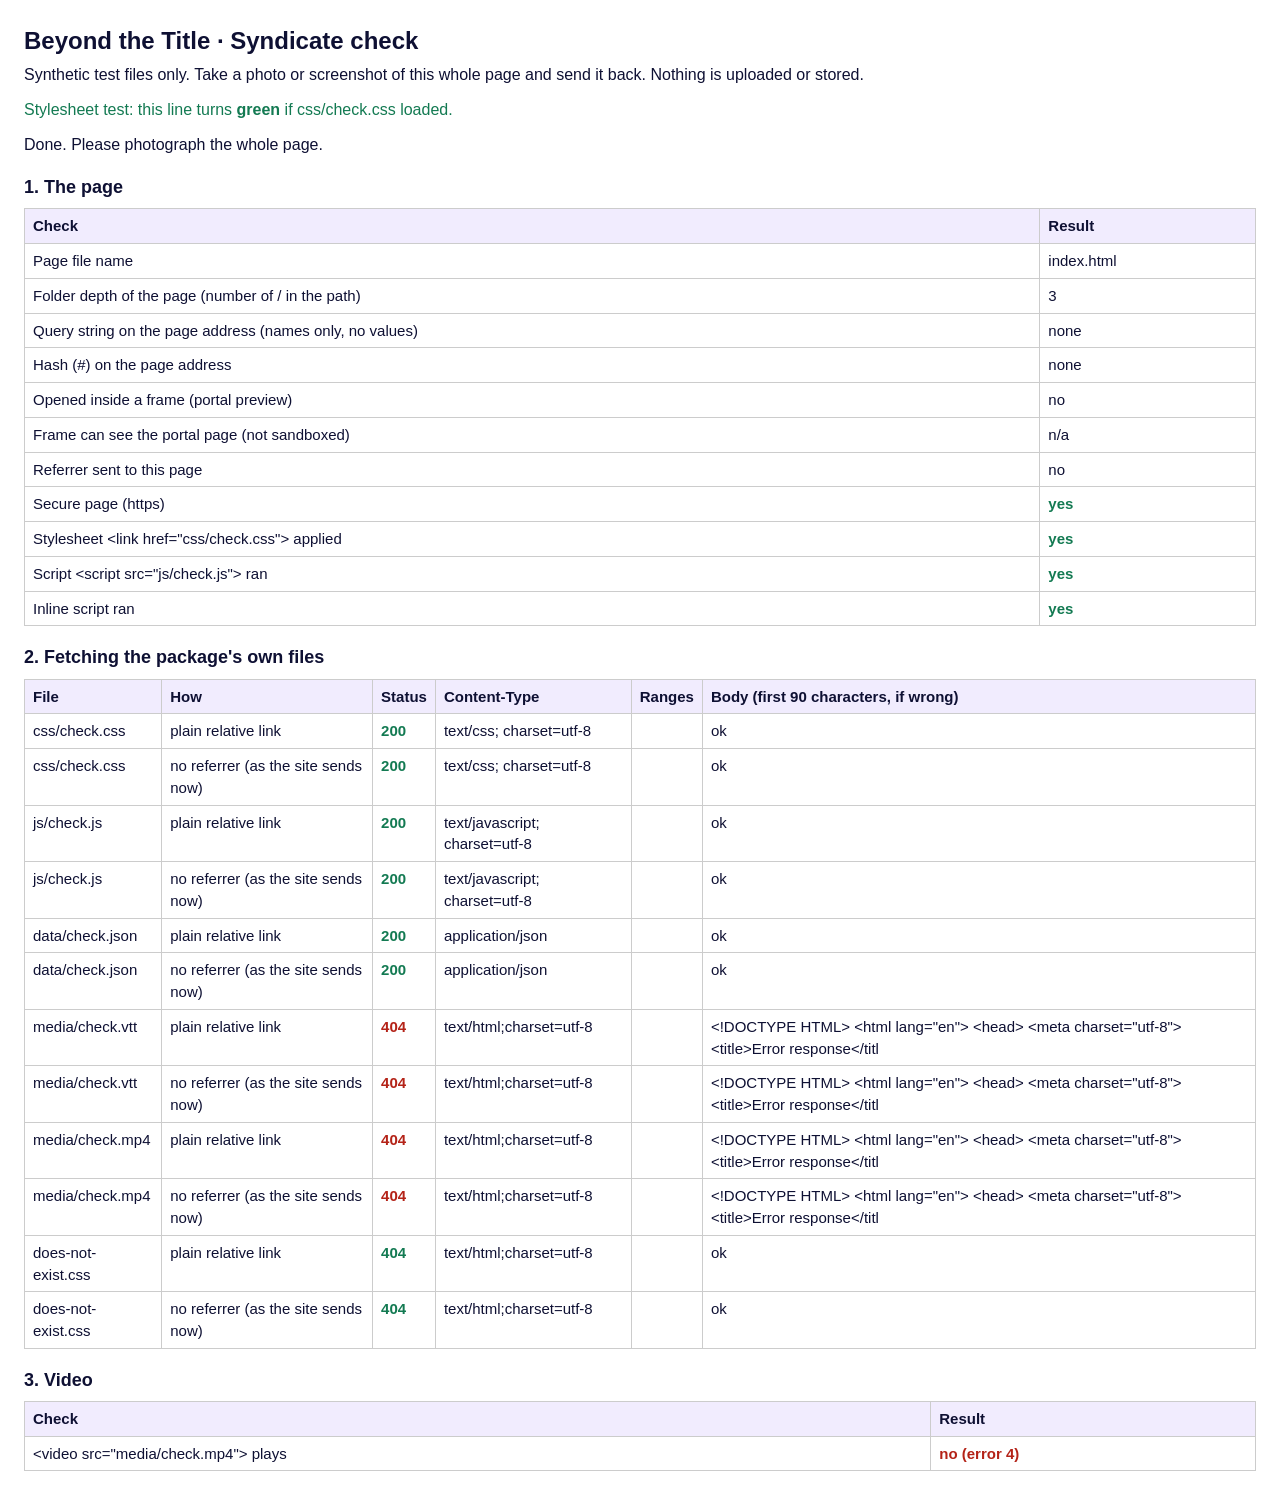
==== tools/syndicate-check/index.html @ 128fb9c4 "feat: single-file release for Syndicate, Share your story page (v0.6.0, in progress) Syndicate serve" ====
<!doctype html>
<html lang="en">
<head>
<meta charset="utf-8">
<meta name="viewport" content="width=device-width, initial-scale=1">
<title>Syndicate check · Beyond the Title</title>
<link rel="stylesheet" href="css/check.css">
<style>
body{font:16px/1.45 -apple-system,BlinkMacSystemFont,"Segoe UI",sans-serif;margin:24px;color:#0E1033;background:#fff}
h1{font-size:24px;margin:0 0 4px} p{margin:0 0 12px}
table{border-collapse:collapse;width:100%;font-size:15px;margin-top:8px}
td,th{border:1px solid #ccc;padding:6px 8px;text-align:left;vertical-align:top}
th{background:#f1ecfe}
.ok{color:#137A52;font-weight:700} .bad{color:#B42318;font-weight:700}
code{font-size:13px;word-break:break-all}
</style>
</head>
<body>
<h1>Beyond the Title · Syndicate check</h1>
<p>Synthetic test files only. Take a photo or screenshot of this whole page and send it back. Nothing is uploaded or stored.</p>
<p id="css-probe">Stylesheet test: this line turns <b>green</b> if css/check.css loaded.</p>
<p id="status">If this sentence doesn't change within a few seconds, Syndicate blocked the page's own script.</p>
<div id="out"></div>
<script src="js/check.js"></script>
<script>
(function () {
  var out = document.getElementById('out');
  document.getElementById('status').textContent = 'Running checks…';
  function row(cells, head) { var tr = document.createElement('tr'); cells.forEach(function (c) { var td = document.createElement(head ? 'th' : 'td'); if (c && c.cls) { td.className = c.cls; td.textContent = c.t; } else td.textContent = c == null ? '' : String(c); tr.appendChild(td); }); return tr; }
  function table(title, headers, rows) { var h = document.createElement('h2'); h.textContent = title; h.style.fontSize = '18px'; h.style.margin = '18px 0 0'; var t = document.createElement('table'); t.appendChild(row(headers, true)); rows.forEach(function (r) { t.appendChild(r); }); out.appendChild(h); out.appendChild(t); }
  var yes = function (b, y, n) { return { t: b ? (y || 'yes') : (n || 'no'), cls: b ? 'ok' : 'bad' }; };
  var q = location.search ? location.search.slice(1).split('&').map(function (p) { return decodeURIComponent(p.split('=')[0]); }) : [];
  var inFrame = false, topReadable = false; try { inFrame = window.top !== window; topReadable = !!window.top.location.href; } catch (e) { topReadable = false; }
  var cssOk = getComputedStyle(document.getElementById('css-probe')).color === 'rgb(19, 122, 82)';
  table('1. The page', ['Check', 'Result'], [
    row(['Page file name', location.pathname.split('/').pop() || '(none)']),
    row(['Folder depth of the page (number of / in the path)', location.pathname.split('/').length - 1]),
    row(['Query string on the page address (names only, no values)', q.length ? q.join(', ') : 'none']),
    row(['Hash (#) on the page address', location.hash ? 'yes' : 'none']),
    row(['Opened inside a frame (portal preview)', inFrame ? 'yes' : 'no']),
    row(['Frame can see the portal page (not sandboxed)', inFrame ? (topReadable ? 'yes' : 'no') : 'n/a']),
    row(['Referrer sent to this page', document.referrer ? 'yes' : 'no']),
    row(['Secure page (https)', yes(window.isSecureContext)]),
    row(['Stylesheet <link href="css/check.css"> applied', yes(cssOk)]),
    row(['Script <script src="js/check.js"> ran', yes(window.SYNDICATE_CHECK_EXTERNAL_JS === true)]),
    row(['Inline script ran', yes(true)])
  ]);
  var tests = [
    ['css/check.css', 'text/css', '#css-probe'],
    ['js/check.js', 'javascript', 'SYNDICATE_CHECK_EXTERNAL_JS'],
    ['data/check.json', 'json', 'Syndicate check'],
    ['media/check.vtt', 'text/vtt', 'WEBVTT'],
    ['media/check.mp4', 'video/mp4', null],
    ['does-not-exist.css', '(should be 404)', null]
  ];
  var variants = [
    ['plain relative link', function (p) { return p; }, {}],
    ['no referrer (as the site sends now)', function (p) { return p; }, { referrerPolicy: 'no-referrer' }],
    ['with the page\'s query string added', function (p) { return p + location.search; }, {}]
  ];
  var jobs = [];
  tests.forEach(function (t) {
    variants.forEach(function (v) {
      if (v[0].indexOf('query') >= 0 && !location.search) return;
      var url = v[1](t[0]);
      var opts = Object.assign({ cache: 'no-store', credentials: 'same-origin', redirect: 'follow' }, v[2]);
      if (t[0].slice(-4) === '.mp4') opts.headers = { Range: 'bytes=0-1023' };
      jobs.push(fetch(url, opts).then(function (r) {
        return r.text().then(function (body) {
          var type = r.headers.get('content-type') || '(none)';
          var good = r.ok && (t[2] === null ? (t[0].slice(-4) === '.mp4' ? /video\/mp4/.test(type) : true) : body.indexOf(t[2]) >= 0);
          if (t[0] === 'does-not-exist.css') good = r.status === 404;
          return row([t[0], v[0], { t: r.status + (r.redirected ? ' (redirected)' : ''), cls: good ? 'ok' : 'bad' }, type, r.headers.get('content-range') || r.headers.get('accept-ranges') || '', good ? 'ok' : body.replace(/\s+/g, ' ').slice(0, 90)]);
        });
      }).catch(function (e) { return row([t[0], v[0], { t: 'failed', cls: 'bad' }, '', '', String(e && e.message || e)]); }));
    });
  });
  Promise.all(jobs).then(function (rows) {
    table('2. Fetching the package\'s own files', ['File', 'How', 'Status', 'Content-Type', 'Ranges', 'Body (first 90 characters, if wrong)'], rows);
    var v = document.createElement('video'); v.muted = true; v.preload = 'metadata'; v.src = 'media/check.mp4';
    var done = false, finish = function (ok, msg) { if (done) return; done = true; table('3. Video', ['Check', 'Result'], [row(['<video src="media/check.mp4"> plays', yes(ok, msg, msg)])]); document.getElementById('status').textContent = 'Done. Please photograph the whole page.'; };
    v.onloadedmetadata = function () { finish(true, 'yes, ' + v.duration.toFixed(1) + ' s'); };
    v.onerror = function () { finish(false, 'no (error ' + (v.error && v.error.code) + ')'); };
    setTimeout(function () { finish(false, 'no (timed out)'); }, 10000);
  });
})();
</script>
</body>
</html>
---- tools/syndicate-check/css/check.css ----
/* Syndicate check: if this stylesheet is applied, #css-probe turns green. */
#css-probe{color:rgb(19,122,82)}
---- tools/syndicate-check/css/check.css ----
/* Syndicate check: if this stylesheet is applied, #css-probe turns green. */
#css-probe{color:rgb(19,122,82)}
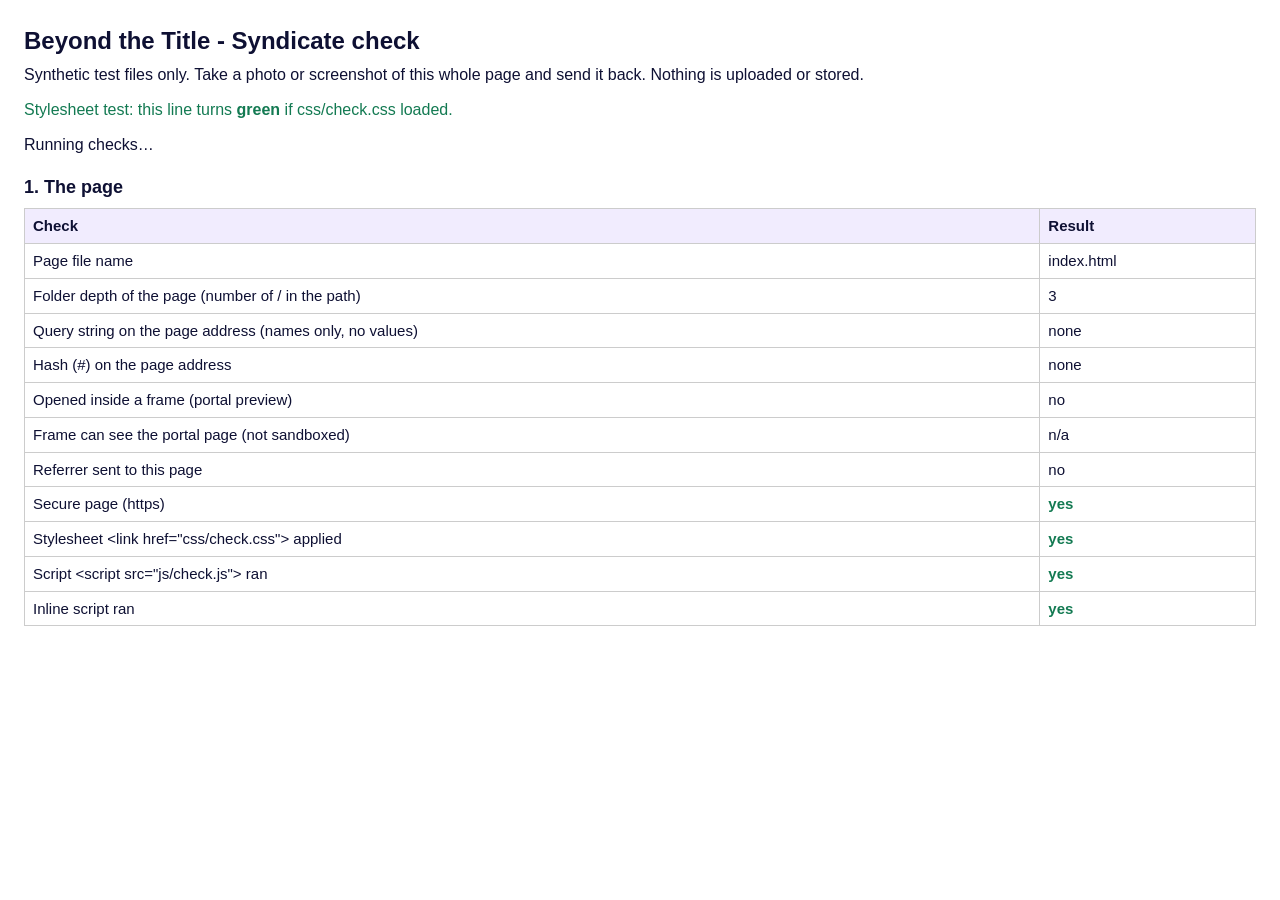
==== commit e100210a: "feat: say why a video can't play; Syndicate check compares the video bytes On Syndicate the single-f" ====
--- a/tools/syndicate-check/index.html
+++ b/tools/syndicate-check/index.html
@@ -16,7 +16,7 @@
 </style>
 </head>
 <body>
-<h1>Beyond the Title · Syndicate check</h1>
+<h1>Beyond the Title - Syndicate check</h1>
 <p>Synthetic test files only. Take a photo or screenshot of this whole page and send it back. Nothing is uploaded or stored.</p>
 <p id="css-probe">Stylesheet test: this line turns <b>green</b> if css/check.css loaded.</p>
 <p id="status">If this sentence doesn't change within a few seconds, Syndicate blocked the page's own script.</p>
@@ -75,12 +75,26 @@
       }).catch(function (e) { return row([t[0], v[0], { t: 'failed', cls: 'bad' }, '', '', String(e && e.message || e)]); }));
     });
   });
+  // The video exactly as Syndicate sends it, compared with the original (size, MP4 signature, SHA-256).
+  var EXPECT = { size: __EXPECT_SIZE__, sha: '__EXPECT_SHA__' };
+  jobs.push(fetch('media/check.mp4', { cache: 'no-store', credentials: 'same-origin' }).then(function (r) {
+    var type = r.headers.get('content-type') || '(none)', enc = r.headers.get('content-encoding') || 'none';
+    return r.arrayBuffer().then(function (buf) {
+      var b = new Uint8Array(buf), sig = String.fromCharCode.apply(null, b.subarray(4, 8));
+      return (crypto.subtle ? crypto.subtle.digest('SHA-256', buf) : Promise.resolve(null)).then(function (d) {
+        var sha = d ? Array.from(new Uint8Array(d), function (x) { return x.toString(16).padStart(2, '0'); }).join('') : '(no crypto)';
+        var good = r.ok && b.length === EXPECT.size && sha === EXPECT.sha;
+        return row(['media/check.mp4', 'whole file, compared with the original', { t: r.status, cls: r.ok ? 'ok' : 'bad' }, type + ' · encoding: ' + enc, 'size ' + b.length + ' (expected ' + EXPECT.size + ')',
+          { t: good ? 'identical to the original' : 'DIFFERENT: starts "' + sig.replace(/[^ -~]/g, '?') + '" (an MP4 has "ftyp"); checksum ' + (sha === EXPECT.sha ? 'matches' : 'differs'), cls: good ? 'ok' : 'bad' }]);
+      });
+    });
+  }).catch(function (e) { return row(['media/check.mp4', 'whole file', { t: 'failed', cls: 'bad' }, '', '', String(e && e.message || e)]); }));
   Promise.all(jobs).then(function (rows) {
-    table('2. Fetching the package\'s own files', ['File', 'How', 'Status', 'Content-Type', 'Ranges', 'Body (first 90 characters, if wrong)'], rows);
+    table('2. Fetching the package\'s own files', ['File', 'How', 'Status', 'Content-Type', 'Ranges / size', 'Body (first 90 characters, if wrong)'], rows);
     var v = document.createElement('video'); v.muted = true; v.preload = 'metadata'; v.src = 'media/check.mp4';
     var done = false, finish = function (ok, msg) { if (done) return; done = true; table('3. Video', ['Check', 'Result'], [row(['<video src="media/check.mp4"> plays', yes(ok, msg, msg)])]); document.getElementById('status').textContent = 'Done. Please photograph the whole page.'; };
     v.onloadedmetadata = function () { finish(true, 'yes, ' + v.duration.toFixed(1) + ' s'); };
-    v.onerror = function () { finish(false, 'no (error ' + (v.error && v.error.code) + ')'); };
+    v.onerror = function () { finish(false, 'no (error ' + (v.error && v.error.code) + (v.error && v.error.message ? ': ' + v.error.message : '') + ')'); };
     setTimeout(function () { finish(false, 'no (timed out)'); }, 10000);
   });
 })();
